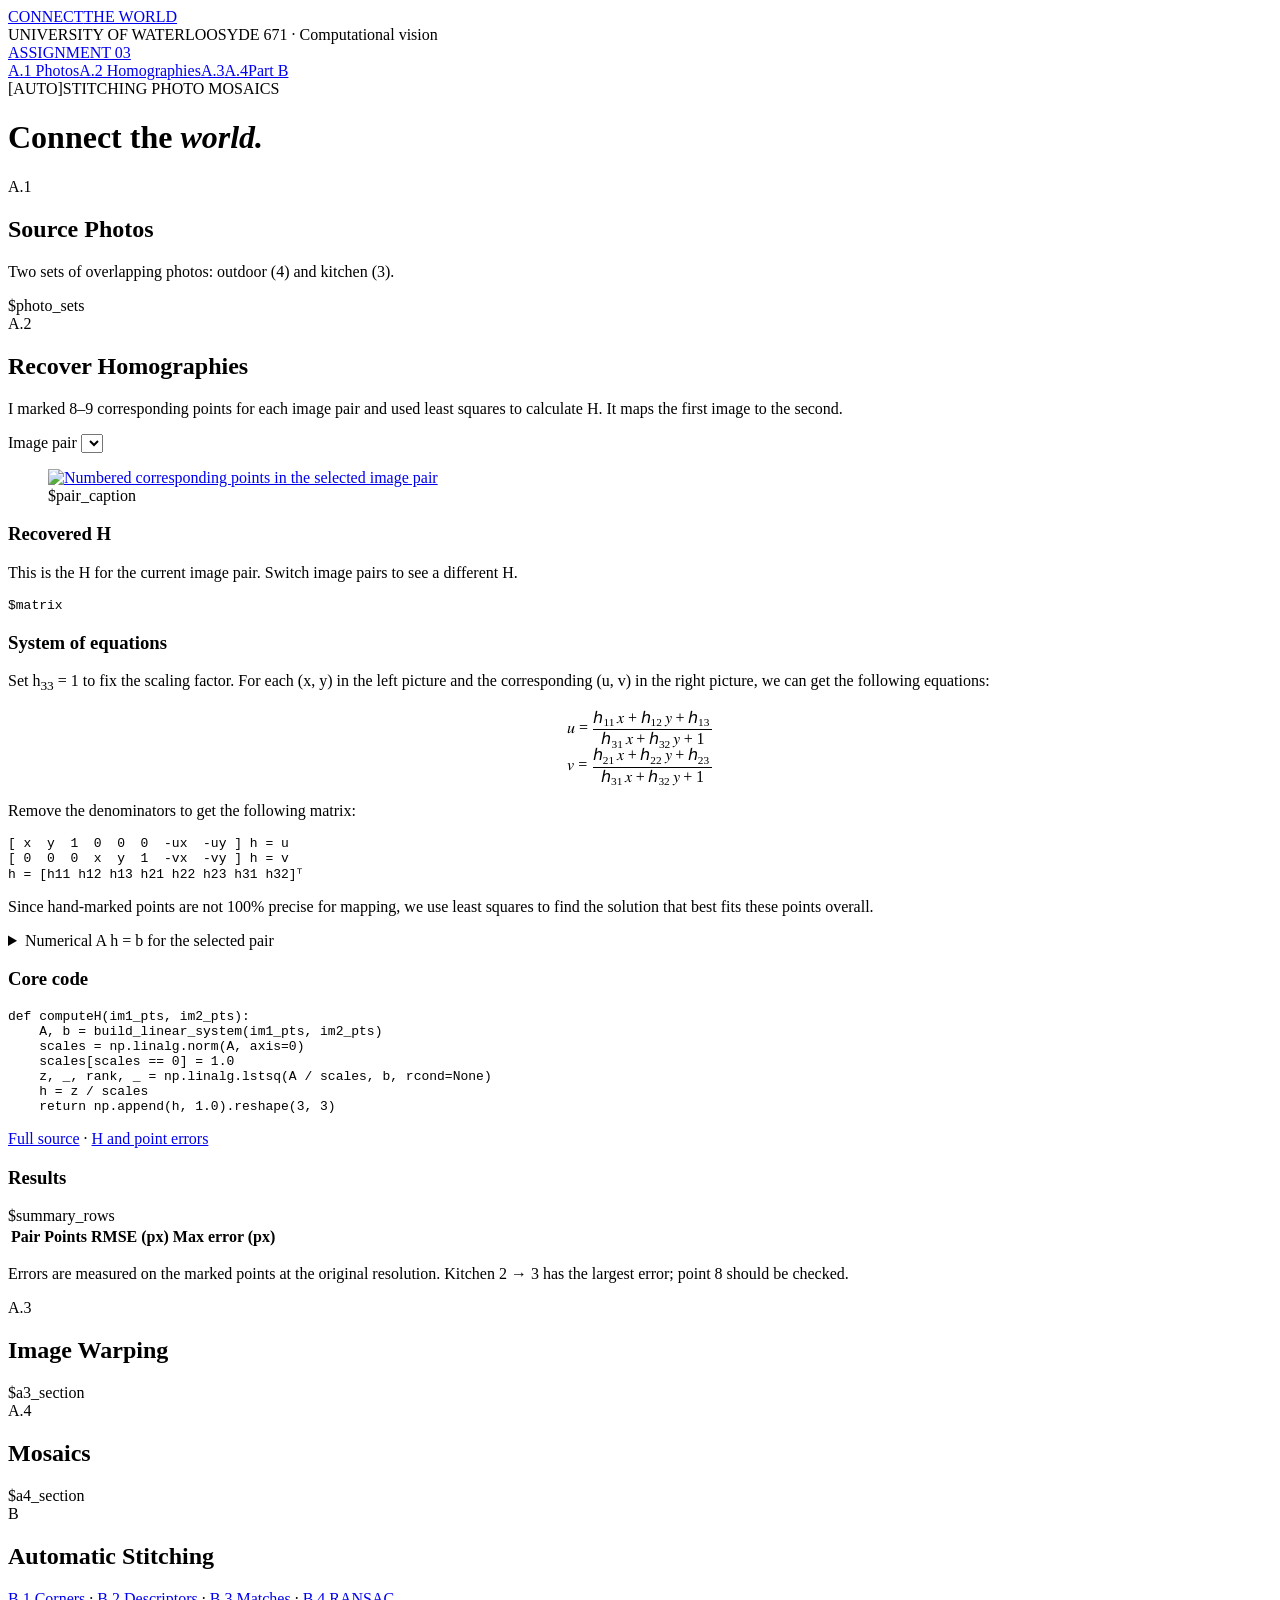
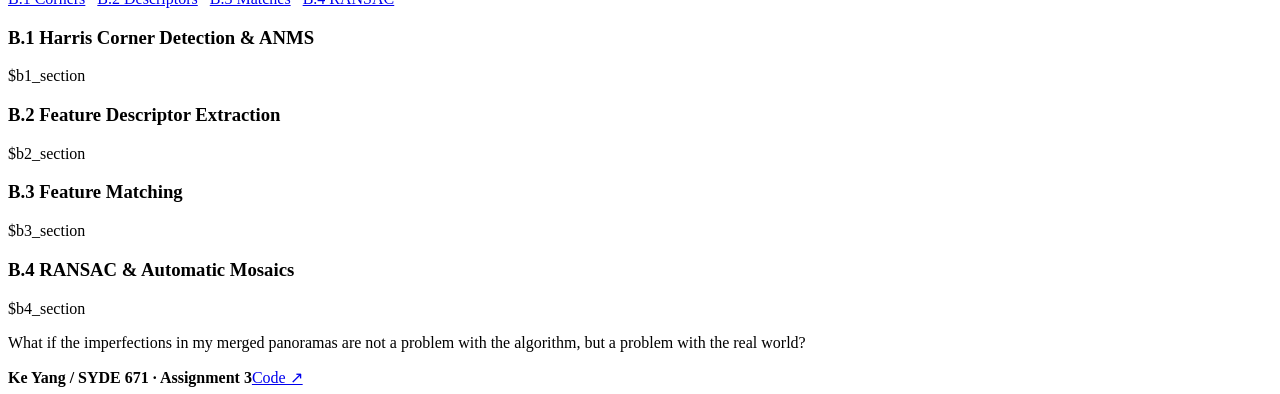
==== templates/index.html @ 4cb4bfac "first version of all material of A3" ====
<!doctype html>
<html lang="en">
<head>
  <meta charset="utf-8">
  <meta name="viewport" content="width=device-width, initial-scale=1">
  <title>Connect the World · SYDE 671 Assignment 3</title>
  <link rel="icon" href="assets/favicon.svg" type="image/svg+xml">
  <link rel="stylesheet" href="assets/simple.css">
  <script src="assets/results.js" defer></script>
  <script src="assets/corners.js" defer></script>
  <script src="assets/simple.js" defer></script>
</head>
<body>
<header><div class="shell masthead"><a class="wordmark" href="#top">CONNECT<span>THE WORLD</span></a><div class="course">UNIVERSITY OF WATERLOO<span>SYDE 671 · Computational vision</span></div></div></header>
<nav aria-label="Assignment sections"><div class="shell nav-inner"><a class="assignment" href="#top">ASSIGNMENT 03</a><div class="nav-links"><a href="#a1">A.1 Photos</a><a href="#a2">A.2 Homographies</a><a href="#a3">A.3</a><a href="#a4">A.4</a><a href="#part-b">Part B</a></div></div></nav>
<main class="shell" id="top">
  <div class="hero"><div class="eyebrow">[AUTO]STITCHING PHOTO MOSAICS</div><h1>Connect the <em>world.</em></h1></div>

  <section id="a1">
    <div class="section-heading"><span class="number">A.1</span><h2>Source Photos</h2></div>
    <p>Two sets of overlapping photos: outdoor (4) and kitchen (3).</p>
    $photo_sets
  </section>

  <section id="a2">
    <div class="section-heading"><span class="number">A.2</span><h2>Recover Homographies</h2></div>
    <p>I marked 8–9 corresponding points for each image pair and used least squares to calculate H. It maps the first image to the second.</p>
    <label class="pair-label" for="pair-select">Image pair <select id="pair-select">$pair_options</select></label>
    <figure class="matches"><a id="matches-link" href="$matches_image" target="_blank" rel="noopener"><img id="matches-image" src="$matches_image" alt="Numbered corresponding points in the selected image pair"></a><figcaption id="pair-caption">$pair_caption</figcaption></figure>
    <h3>Recovered H</h3>
    <p class="small">This is the H for the current image pair. Switch image pairs to see a different H.</p>
    <pre id="matrix">$matrix</pre>

    <h3>System of equations</h3>
    <p>Set h<sub>33</sub> = 1 to fix the scaling factor. For each (x, y) in the left picture and the corresponding (u, v) in the right picture, we can get the following equations:</p>
    <div class="math-equations">
      <math xmlns="http://www.w3.org/1998/Math/MathML" display="block"><mrow><mi>u</mi><mo>=</mo><mfrac><mrow><msub><mi>h</mi><mn>11</mn></msub><mi>x</mi><mo>+</mo><msub><mi>h</mi><mn>12</mn></msub><mi>y</mi><mo>+</mo><msub><mi>h</mi><mn>13</mn></msub></mrow><mrow><msub><mi>h</mi><mn>31</mn></msub><mi>x</mi><mo>+</mo><msub><mi>h</mi><mn>32</mn></msub><mi>y</mi><mo>+</mo><mn>1</mn></mrow></mfrac></mrow></math>
      <math xmlns="http://www.w3.org/1998/Math/MathML" display="block"><mrow><mi>v</mi><mo>=</mo><mfrac><mrow><msub><mi>h</mi><mn>21</mn></msub><mi>x</mi><mo>+</mo><msub><mi>h</mi><mn>22</mn></msub><mi>y</mi><mo>+</mo><msub><mi>h</mi><mn>23</mn></msub></mrow><mrow><msub><mi>h</mi><mn>31</mn></msub><mi>x</mi><mo>+</mo><msub><mi>h</mi><mn>32</mn></msub><mi>y</mi><mo>+</mo><mn>1</mn></mrow></mfrac></mrow></math>
    </div>
    <p>Remove the denominators to get the following matrix:</p>
    <pre>[ x  y  1  0  0  0  -ux  -uy ] h = u
[ 0  0  0  x  y  1  -vx  -vy ] h = v
h = [h11 h12 h13 h21 h22 h23 h31 h32]ᵀ</pre>
    <p>Since hand-marked points are not 100% precise for mapping, we use least squares to find the solution that best fits these points overall.</p>
    <details><summary>Numerical A h = b for the selected pair</summary><pre id="system">$system</pre><a id="system-link" href="$system_path" download>Download equations (CSV)</a></details>

    <h3>Core code</h3>
    <pre><code>def computeH(im1_pts, im2_pts):
    A, b = build_linear_system(im1_pts, im2_pts)
    scales = np.linalg.norm(A, axis=0)
    scales[scales == 0] = 1.0
    z, _, rank, _ = np.linalg.lstsq(A / scales, b, rcond=None)
    h = z / scales
    return np.append(h, 1.0).reshape(3, 3)</code></pre>
    <p class="small"><a href="homography.py">Full source</a> · <a id="matrix-link" href="$json_path" download>H and point errors</a></p>

    <h3>Results</h3>
    <div class="table-wrap"><table><thead><tr><th>Pair</th><th>Points</th><th>RMSE (px)</th><th>Max error (px)</th></tr></thead><tbody>$summary_rows</tbody></table></div>
    <p class="small">Errors are measured on the marked points at the original resolution. Kitchen 2 → 3 has the largest error; point 8 should be checked.</p>
  </section>

  <section id="a3"><div class="section-heading"><span class="number">A.3</span><h2>Image Warping</h2></div>$a3_section</section>
  <section id="a4"><div class="section-heading"><span class="number">A.4</span><h2>Mosaics</h2></div>$a4_section</section>
  <section id="part-b">
    <div class="section-heading"><span class="number">B</span><h2>Automatic Stitching</h2></div>
    <p class="small"><a href="#b1">B.1 Corners</a> · <a href="#b2">B.2 Descriptors</a> · <a href="#b3">B.3 Matches</a> · <a href="#b4">B.4 RANSAC</a></p>
    <div id="b1"><h3>B.1 Harris Corner Detection &amp; ANMS</h3>$b1_section</div>
    <div id="b2" class="b-subsection"><h3>B.2 Feature Descriptor Extraction</h3>$b2_section</div>
    <div id="b3" class="b-subsection"><h3>B.3 Feature Matching</h3>$b3_section</div>
    <div id="b4" class="b-subsection"><h3>B.4 RANSAC &amp; Automatic Mosaics</h3>$b4_section</div>
  </section>
  <aside class="final-note" id="final-thought" aria-label="A final thought">
    <p>What if the imperfections in my merged panoramas are not a problem with the algorithm, but a problem with the real world?</p>
  </aside>
</main>
<footer class="shell"><strong>Ke Yang <span>/ SYDE 671 · Assignment 3</span></strong><a href="https://github.com/Wade-yyk/connect-the-world" target="_blank" rel="noopener">Code ↗</a></footer>
</body>
</html>
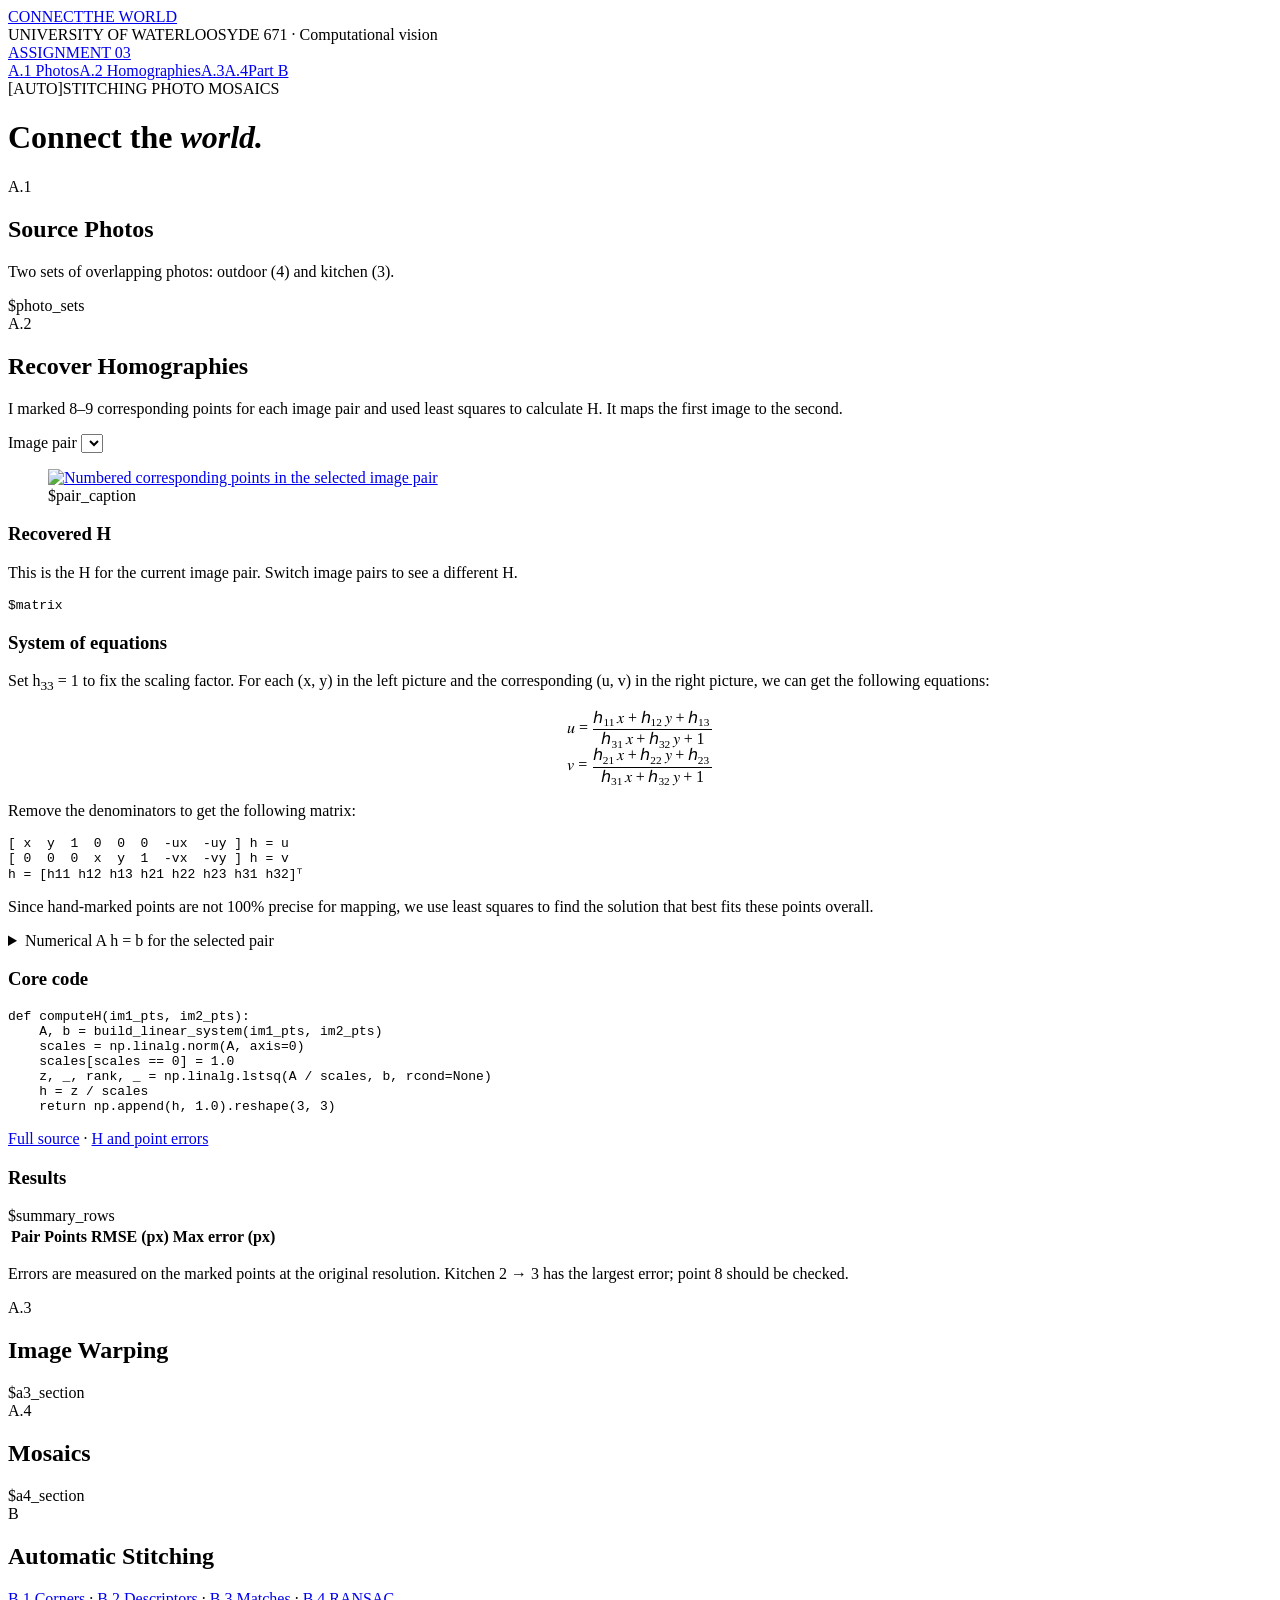
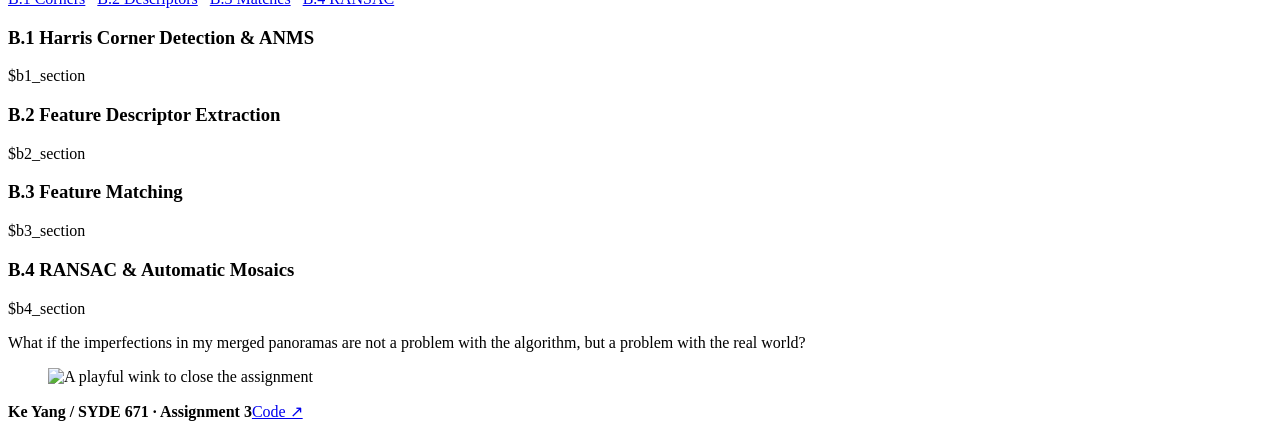
==== commit 2e9660e9: "add closing meme to final note" ====
--- a/templates/index.html
+++ b/templates/index.html
@@ -71,6 +71,7 @@
   </section>
   <aside class="final-note" id="final-thought" aria-label="A final thought">
     <p>What if the imperfections in my merged panoramas are not a problem with the algorithm, but a problem with the real world?</p>
+    <figure class="meme-frame"><img src="assets/closing-meme.jpg" alt="A playful wink to close the assignment" width="431" height="440" loading="lazy"></figure>
   </aside>
 </main>
 <footer class="shell"><strong>Ke Yang <span>/ SYDE 671 · Assignment 3</span></strong><a href="https://github.com/Wade-yyk/connect-the-world" target="_blank" rel="noopener">Code ↗</a></footer>
